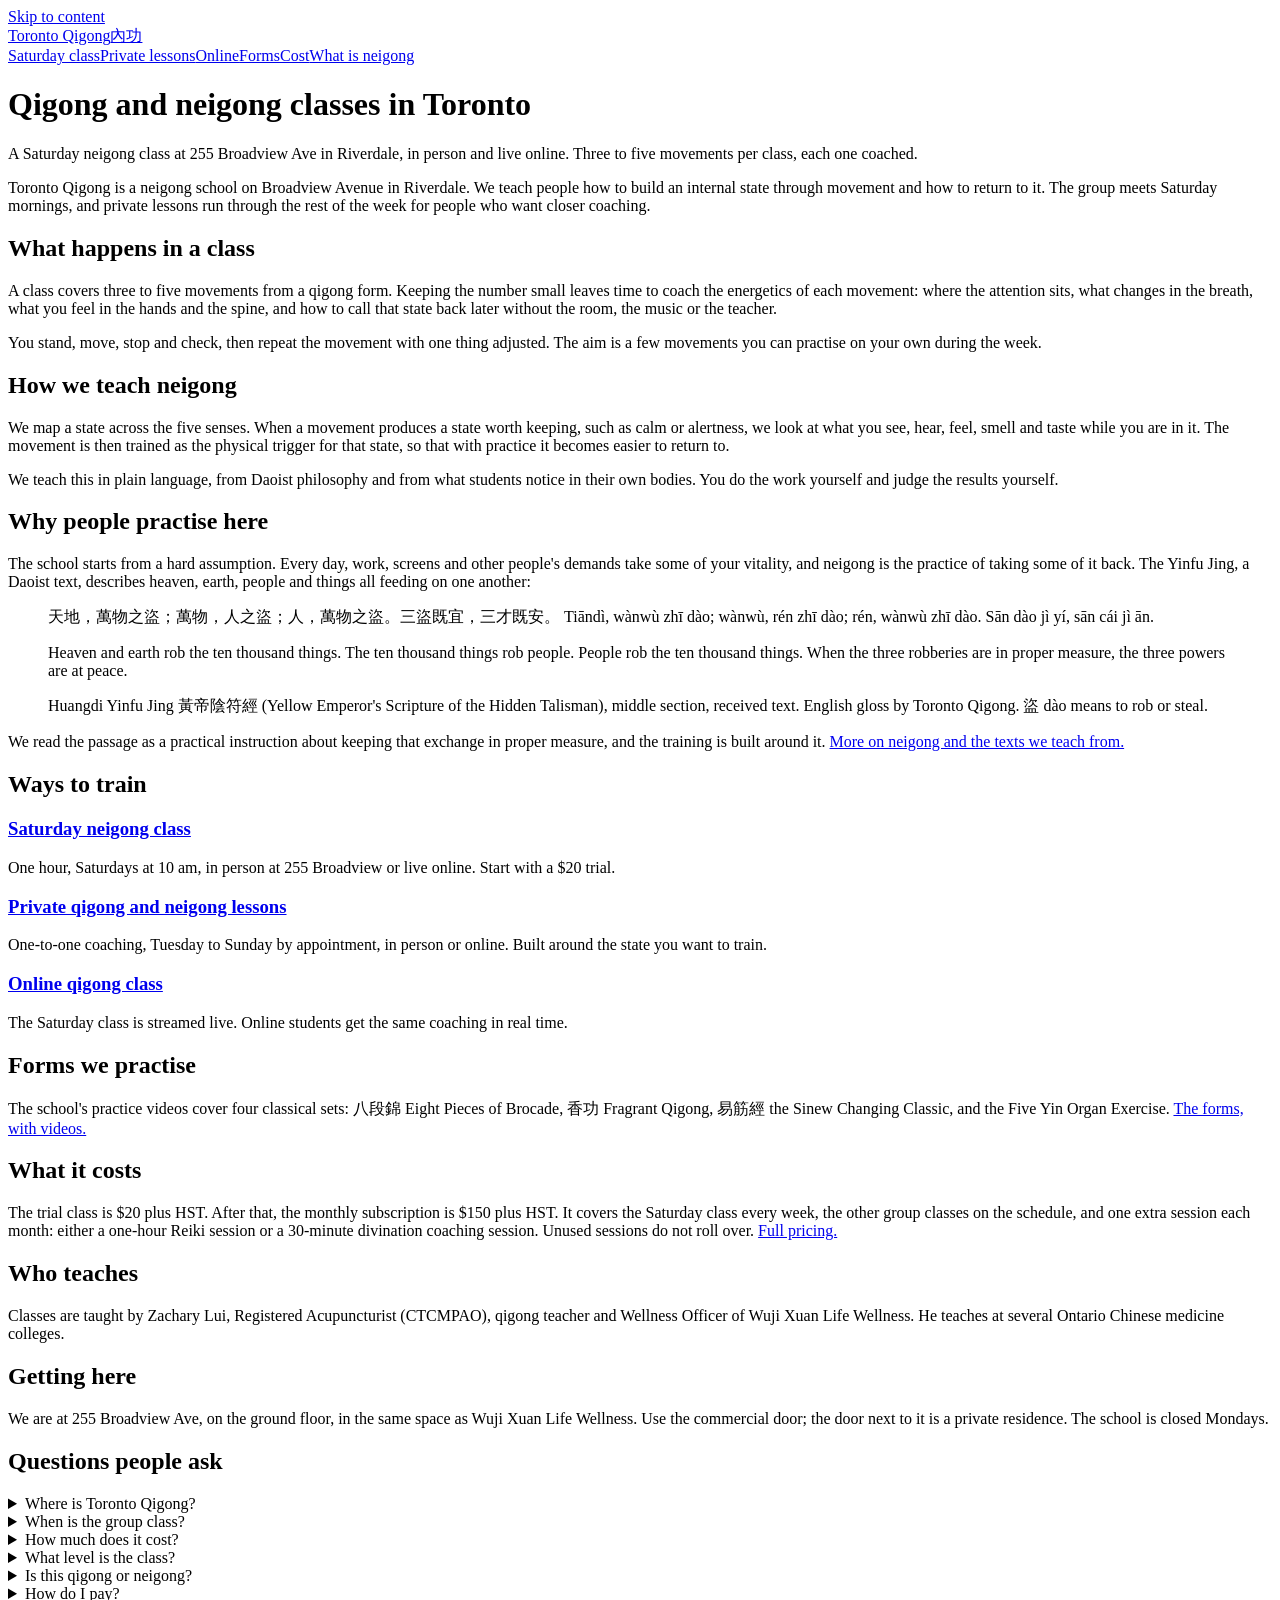
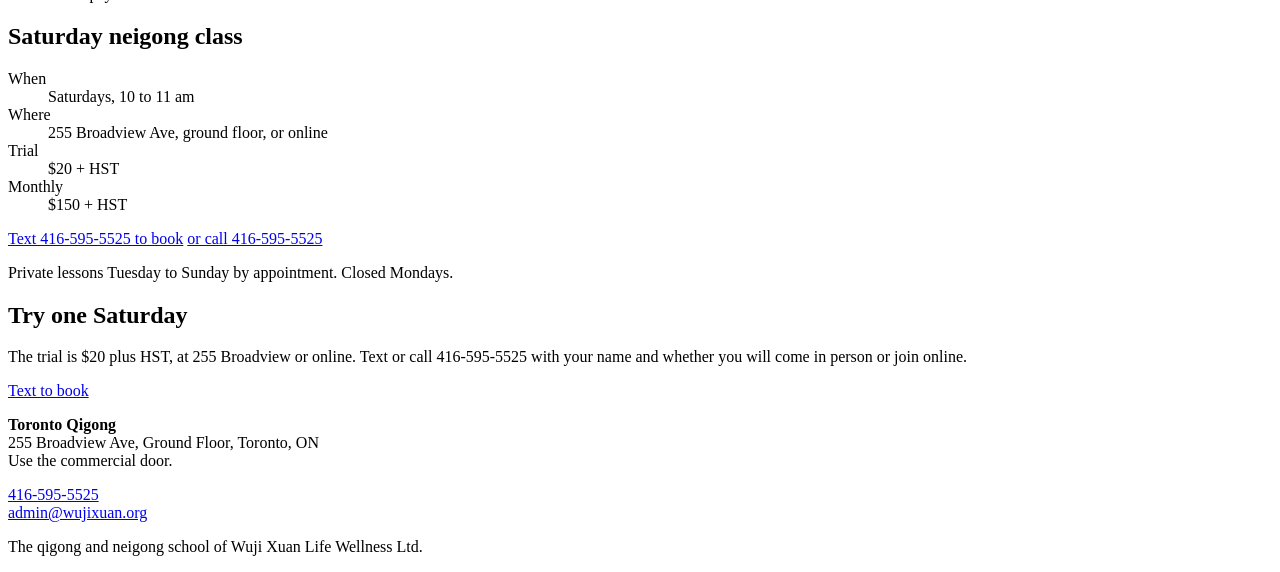
==== docs/index.html @ 2593a346 "Hallmark redesign, forms page, self-hosted fonts, OG image, favicon Co-Authored-By: Claude Opus 5.5 " ====
<!doctype html>
<html lang="en-CA">
<head>
<meta charset="utf-8">
<meta name="viewport" content="width=device-width,initial-scale=1">
<title>Toronto Qigong | Neigong Classes at 255 Broadview, Riverdale</title>
<meta name="description" content="Neigong and qigong classes in Toronto. Saturday 10 to 11 am at 255 Broadview Ave and online. Trial class $20 + HST, monthly $150 + HST.">
<link rel="canonical" href="https://torontoqigong.ca/">

<meta name="theme-color" content="#BD1D21">
<link rel="icon" href="/assets/favicon.svg" type="image/svg+xml">
<link rel="preload" href="/assets/fonts/newsreader-latin-500-normal.woff2" as="font" type="font/woff2" crossorigin>
<link rel="preload" href="/assets/fonts/inter-latin-400-normal.woff2" as="font" type="font/woff2" crossorigin>
<link rel="stylesheet" href="/assets/tokens.css">
<link rel="stylesheet" href="/assets/site.css">
<meta property="og:title" content="Toronto Qigong | Neigong Classes at 255 Broadview, Riverdale">
<meta property="og:description" content="Neigong and qigong classes in Toronto. Saturday 10 to 11 am at 255 Broadview Ave and online. Trial class $20 + HST, monthly $150 + HST.">
<meta property="og:url" content="https://torontoqigong.ca/">
<meta property="og:type" content="website">
<meta property="og:image" content="https://torontoqigong.ca/assets/og.png">
<meta property="og:locale" content="en_CA">
<meta name="twitter:card" content="summary_large_image">
<script type="application/ld+json">{"@context":"https://schema.org","@graph":[{"@type":["LocalBusiness","EducationalOrganization"],"@id":"https://torontoqigong.ca/#school","name":"Toronto Qigong","url":"https://torontoqigong.ca/","telephone":"+14165955525","email":"admin@wujixuan.org","address":{"@type":"PostalAddress","streetAddress":"255 Broadview Ave, Ground Floor","addressLocality":"Toronto","addressRegion":"ON","addressCountry":"CA"},"areaServed":["Toronto","Riverdale","Leslieville","East York","Online"],"parentOrganization":{"@type":"Organization","name":"Wuji Xuan Life Wellness Ltd"},"openingHoursSpecification":[{"@type":"OpeningHoursSpecification","dayOfWeek":"Saturday","opens":"10:00","closes":"11:00"}],"description":"Neigong and qigong classes in Toronto at 255 Broadview Ave. Saturday group class in person and online, private lessons through the week.","makesOffer":[{"@type":"Offer","name":"Trial class","price":"20.00","priceCurrency":"CAD","description":"One Saturday neigong class. Plus HST."},{"@type":"Offer","name":"Monthly neigong subscription","price":"150.00","priceCurrency":"CAD","priceSpecification":{"@type":"UnitPriceSpecification","price":"150.00","priceCurrency":"CAD","unitText":"MONTH"},"description":"Saturday class every week, the other group classes on the schedule, plus one 1-hour Reiki session or one 30-minute divination coaching session each month. Plus HST."}]},{"@type":"FAQPage","mainEntity":[{"@type":"Question","name":"Where is Toronto Qigong?","acceptedAnswer":{"@type":"Answer","text":"255 Broadview Ave, ground floor, Toronto. Use the commercial door. The door beside it is residential."}},{"@type":"Question","name":"When is the group class?","acceptedAnswer":{"@type":"Answer","text":"Saturdays from 10 to 11 am. It runs in person at 255 Broadview and live online at the same time."}},{"@type":"Question","name":"How much does it cost?","acceptedAnswer":{"@type":"Answer","text":"A trial class is $20 plus HST. Ongoing students pay $150 plus HST per month."}},{"@type":"Question","name":"What level is the class?","acceptedAnswer":{"@type":"Answer","text":"Each class covers three to five movements, and the coaching is given to each person at their own level."}},{"@type":"Question","name":"Is this qigong or neigong?","acceptedAnswer":{"@type":"Answer","text":"Both words apply. We teach neigong, the internal side of practice, and we teach it through qigong forms."}},{"@type":"Question","name":"How do I pay?","acceptedAnswer":{"@type":"Answer","text":"E-transfer or in person at the school."}}]}]}</script>
</head>
<body>
<a class="skip" href="#main">Skip to content</a>
<header class="masthead"><div class="in">
<a class="wordmark" href="/">Toronto Qigong<span class="zh" lang="zh-Hant">內功</span></a>
<nav aria-label="Main"><a href="/neigong-class.html">Saturday class</a><a href="/private-qigong-lessons.html">Private lessons</a><a href="/online-qigong-class.html">Online</a><a href="/qigong-forms.html">Forms</a><a href="/qigong-class-cost.html">Cost</a><a href="/what-is-neigong.html">What is neigong</a></nav>
</div></header>
<main id="main" class="page">
<div class="lead">

<h1>Qigong and neigong classes in Toronto</h1>
<p class="lede">A Saturday neigong class at 255 Broadview Ave in Riverdale, in person and live online. Three to five movements per class, each one coached.</p>
</div>
<article>


<p>Toronto Qigong is a neigong school on Broadview Avenue in Riverdale. We teach people how to build an internal state through movement and how to return to it. The group meets Saturday mornings, and private lessons run through the rest of the week for people who want closer coaching.</p>

<h2>What happens in a class</h2>
<p>A class covers three to five movements from a qigong form. Keeping the number small leaves time to coach the energetics of each movement: where the attention sits, what changes in the breath, what you feel in the hands and the spine, and how to call that state back later without the room, the music or the teacher.</p>
<p>You stand, move, stop and check, then repeat the movement with one thing adjusted. The aim is a few movements you can practise on your own during the week.</p>

<h2>How we teach neigong</h2>
<p>We map a state across the five senses. When a movement produces a state worth keeping, such as calm or alertness, we look at what you see, hear, feel, smell and taste while you are in it. The movement is then trained as the physical trigger for that state, so that with practice it becomes easier to return to.</p>
<p>We teach this in plain language, from Daoist philosophy and from what students notice in their own bodies. You do the work yourself and judge the results yourself.</p>

<h2>Why people practise here</h2>
<p>The school starts from a hard assumption. Every day, work, screens and other people's demands take some of your vitality, and neigong is the practice of taking some of it back. The Yinfu Jing, a Daoist text, describes heaven, earth, people and things all feeding on one another:</p>
<figure class="source">
<span class="zh" lang="zh-Hant">天地，萬物之盜；萬物，人之盜；人，萬物之盜。三盜既宜，三才既安。</span>
<span class="py">Tiāndì, wànwù zhī dào; wànwù, rén zhī dào; rén, wànwù zhī dào. Sān dào jì yí, sān cái jì ān.</span>
<p>Heaven and earth rob the ten thousand things. The ten thousand things rob people. People rob the ten thousand things. When the three robberies are in proper measure, the three powers are at peace.</p>
<figcaption class="cite">Huangdi Yinfu Jing 黃帝陰符經 (Yellow Emperor's Scripture of the Hidden Talisman), middle section, received text. English gloss by Toronto Qigong. 盜 dào means to rob or steal.</figcaption>
</figure>
<p>We read the passage as a practical instruction about keeping that exchange in proper measure, and the training is built around it. <a href="/what-is-neigong.html">More on neigong and the texts we teach from.</a></p>

<h2>Ways to train</h2>
<h3><a href="/neigong-class.html">Saturday neigong class</a></h3>
<p>One hour, Saturdays at 10 am, in person at 255 Broadview or live online. Start with a $20 trial.</p>
<h3><a href="/private-qigong-lessons.html">Private qigong and neigong lessons</a></h3>
<p>One-to-one coaching, Tuesday to Sunday by appointment, in person or online. Built around the state you want to train.</p>
<h3><a href="/online-qigong-class.html">Online qigong class</a></h3>
<p>The Saturday class is streamed live. Online students get the same coaching in real time.</p>

<h2>Forms we practise</h2>
<p>The school's practice videos cover four classical sets: 八段錦 Eight Pieces of Brocade, 香功 Fragrant Qigong, 易筋經 the Sinew Changing Classic, and the Five Yin Organ Exercise. <a href="/qigong-forms.html">The forms, with videos.</a></p>

<h2>What it costs</h2>
<p>The trial class is $20 plus HST. After that, the monthly subscription is $150 plus HST. It covers the Saturday class every week, the other group classes on the schedule, and one extra session each month: either a one-hour Reiki session or a 30-minute divination coaching session. Unused sessions do not roll over. <a href="/qigong-class-cost.html">Full pricing.</a></p>

<h2>Who teaches</h2>
<p>Classes are taught by Zachary Lui, Registered Acupuncturist (CTCMPAO), qigong teacher and Wellness Officer of Wuji Xuan Life Wellness. He teaches at several Ontario Chinese medicine colleges.</p>

<h2>Getting here</h2>
<p>We are at 255 Broadview Ave, on the ground floor, in the same space as Wuji Xuan Life Wellness. Use the commercial door; the door next to it is a private residence. The school is closed Mondays.</p>

<h2>Questions people ask</h2>
<details><summary>Where is Toronto Qigong?</summary><p>255 Broadview Ave, ground floor, Toronto. Use the commercial door. The door beside it is residential.</p></details>
<details><summary>When is the group class?</summary><p>Saturdays from 10 to 11 am. It runs in person at 255 Broadview and live online at the same time.</p></details>
<details><summary>How much does it cost?</summary><p>A trial class is $20 plus HST. Ongoing students pay $150 plus HST per month.</p></details>
<details><summary>What level is the class?</summary><p>Each class covers three to five movements, and the coaching is given to each person at their own level.</p></details>
<details><summary>Is this qigong or neigong?</summary><p>Both words apply. We teach neigong, the internal side of practice, and we teach it through qigong forms.</p></details>
<details><summary>How do I pay?</summary><p>E-transfer or in person at the school.</p></details>
</article>
<aside class="card" aria-label="Class details">
<h2>Saturday neigong class</h2>
<dl>
<dt>When</dt><dd>Saturdays, 10 to 11 am</dd>
<dt>Where</dt><dd>255 Broadview Ave, ground floor, or online</dd>
<dt>Trial</dt><dd>$20 + HST</dd>
<dt>Monthly</dt><dd>$150 + HST</dd>
</dl>
<a class="btn" href="sms:+14165955525">Text 416-595-5525 to book</a>
<a class="alt" href="tel:+14165955525">or call 416-595-5525</a>
<p class="note">Private lessons Tuesday to Sunday by appointment. Closed Mondays.</p>
</aside>
</main>
<section class="close" aria-label="Book"><div class="in">
<div><h2>Try one Saturday</h2><p>The trial is $20 plus HST, at 255 Broadview or online. Text or call 416-595-5525 with your name and whether you will come in person or join online.</p></div>
<a class="btn" href="sms:+14165955525">Text to book</a>
</div></section>
<footer>
<p><b>Toronto Qigong</b><br>255 Broadview Ave, Ground Floor, Toronto, ON<br>Use the commercial door.</p>
<p><a href="tel:+14165955525">416-595-5525</a><br><a href="mailto:admin@wujixuan.org">admin@wujixuan.org</a></p>
<p>The qigong and neigong school of Wuji Xuan Life Wellness Ltd.</p>
</footer>
</body>
</html>
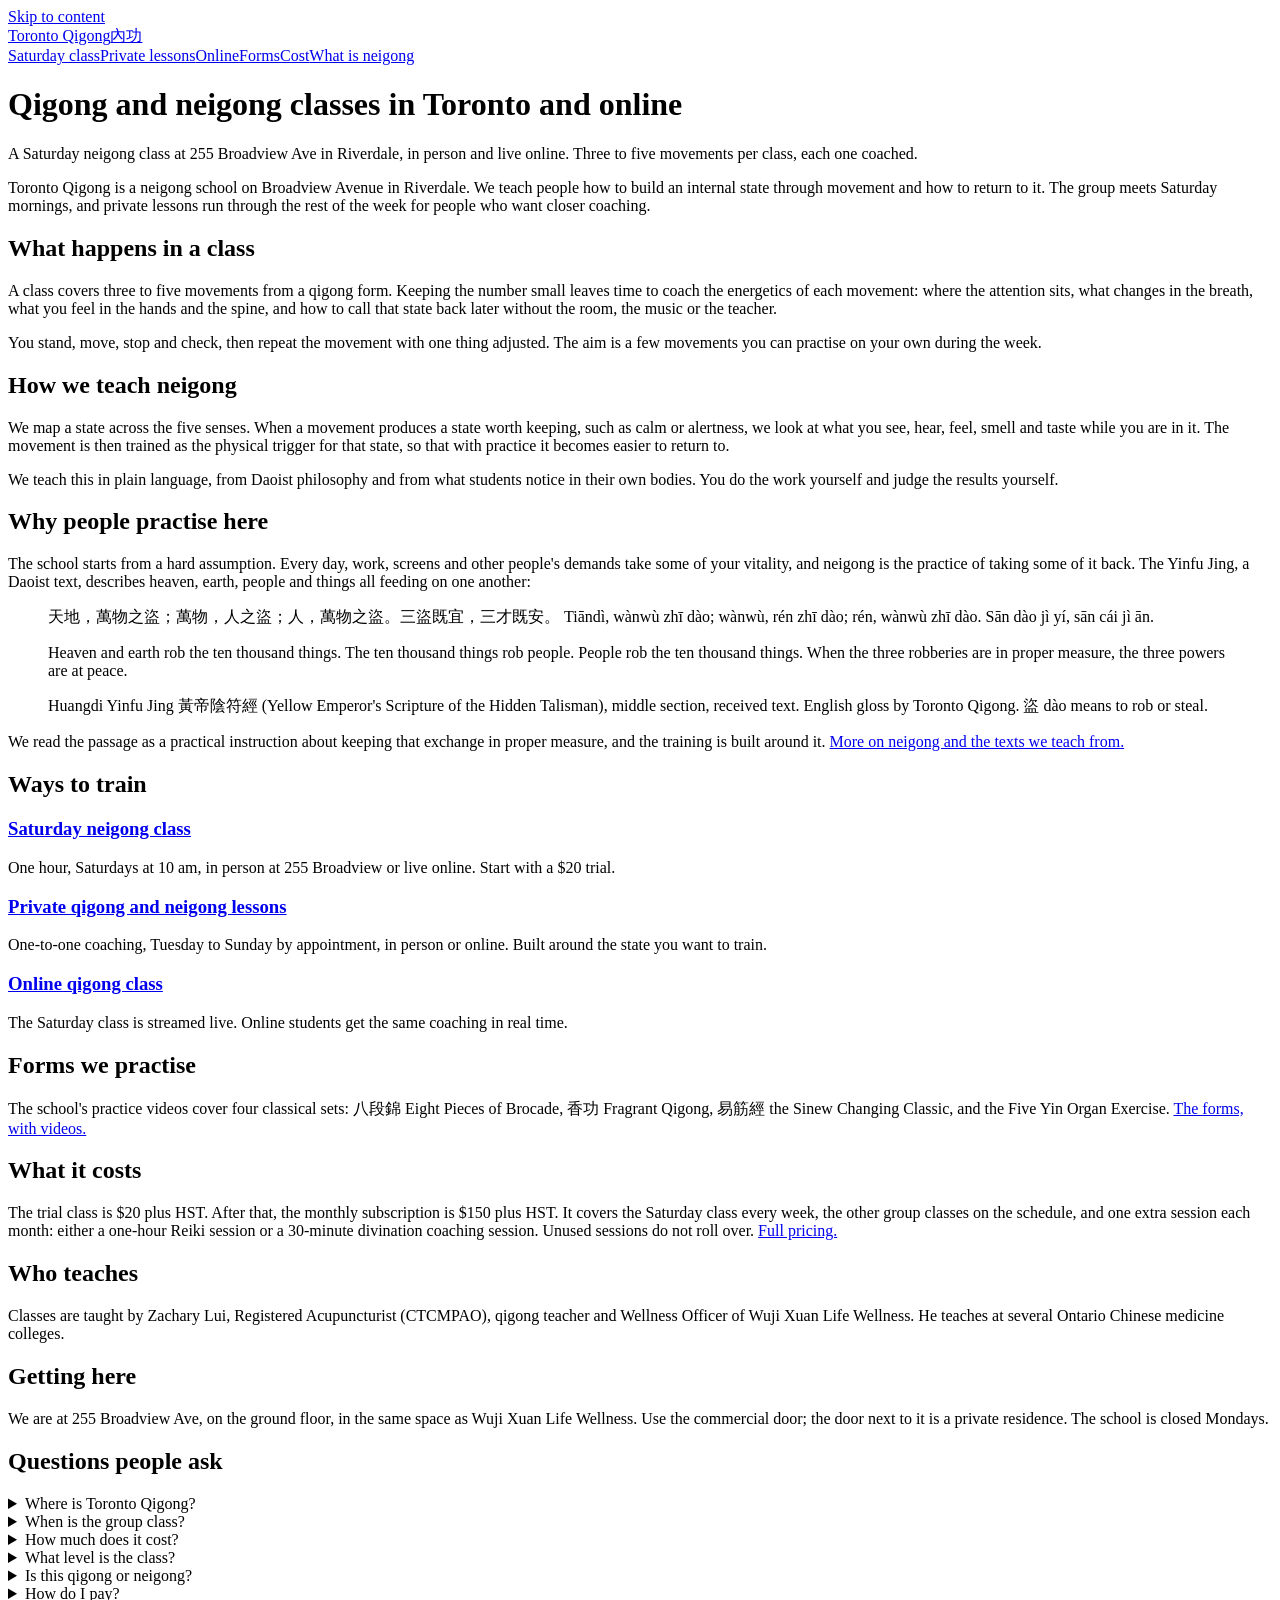
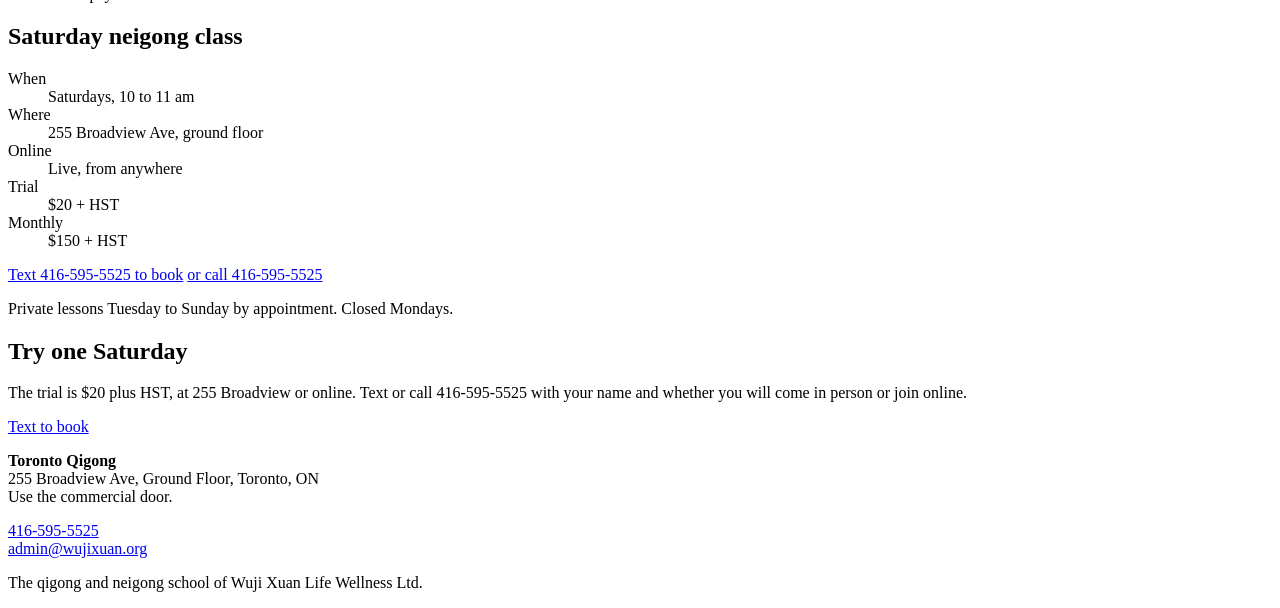
==== commit f00f73f6: "Lead with online classes in titles, H1s, card and schema Co-Authored-By: Claude Opus 5.5 <noreply@an" ====
--- a/docs/index.html
+++ b/docs/index.html
@@ -3,8 +3,8 @@
 <head>
 <meta charset="utf-8">
 <meta name="viewport" content="width=device-width,initial-scale=1">
-<title>Toronto Qigong | Neigong Classes at 255 Broadview, Riverdale</title>
-<meta name="description" content="Neigong and qigong classes in Toronto. Saturday 10 to 11 am at 255 Broadview Ave and online. Trial class $20 + HST, monthly $150 + HST.">
+<title>Toronto Qigong | Neigong Classes in Riverdale and Online</title>
+<meta name="description" content="Neigong and qigong classes in Toronto and live online. Saturday 10 to 11 am at 255 Broadview Ave or from anywhere. Private lessons in person or online.">
 <link rel="canonical" href="https://torontoqigong.ca/">
 
 <meta name="theme-color" content="#BD1D21">
@@ -13,14 +13,14 @@
 <link rel="preload" href="/assets/fonts/inter-latin-400-normal.woff2" as="font" type="font/woff2" crossorigin>
 <link rel="stylesheet" href="/assets/tokens.css">
 <link rel="stylesheet" href="/assets/site.css">
-<meta property="og:title" content="Toronto Qigong | Neigong Classes at 255 Broadview, Riverdale">
-<meta property="og:description" content="Neigong and qigong classes in Toronto. Saturday 10 to 11 am at 255 Broadview Ave and online. Trial class $20 + HST, monthly $150 + HST.">
+<meta property="og:title" content="Toronto Qigong | Neigong Classes in Riverdale and Online">
+<meta property="og:description" content="Neigong and qigong classes in Toronto and live online. Saturday 10 to 11 am at 255 Broadview Ave or from anywhere. Private lessons in person or online.">
 <meta property="og:url" content="https://torontoqigong.ca/">
 <meta property="og:type" content="website">
 <meta property="og:image" content="https://torontoqigong.ca/assets/og.png">
 <meta property="og:locale" content="en_CA">
 <meta name="twitter:card" content="summary_large_image">
-<script type="application/ld+json">{"@context":"https://schema.org","@graph":[{"@type":["LocalBusiness","EducationalOrganization"],"@id":"https://torontoqigong.ca/#school","name":"Toronto Qigong","url":"https://torontoqigong.ca/","telephone":"+14165955525","email":"admin@wujixuan.org","address":{"@type":"PostalAddress","streetAddress":"255 Broadview Ave, Ground Floor","addressLocality":"Toronto","addressRegion":"ON","addressCountry":"CA"},"areaServed":["Toronto","Riverdale","Leslieville","East York","Online"],"parentOrganization":{"@type":"Organization","name":"Wuji Xuan Life Wellness Ltd"},"openingHoursSpecification":[{"@type":"OpeningHoursSpecification","dayOfWeek":"Saturday","opens":"10:00","closes":"11:00"}],"description":"Neigong and qigong classes in Toronto at 255 Broadview Ave. Saturday group class in person and online, private lessons through the week.","makesOffer":[{"@type":"Offer","name":"Trial class","price":"20.00","priceCurrency":"CAD","description":"One Saturday neigong class. Plus HST."},{"@type":"Offer","name":"Monthly neigong subscription","price":"150.00","priceCurrency":"CAD","priceSpecification":{"@type":"UnitPriceSpecification","price":"150.00","priceCurrency":"CAD","unitText":"MONTH"},"description":"Saturday class every week, the other group classes on the schedule, plus one 1-hour Reiki session or one 30-minute divination coaching session each month. Plus HST."}]},{"@type":"FAQPage","mainEntity":[{"@type":"Question","name":"Where is Toronto Qigong?","acceptedAnswer":{"@type":"Answer","text":"255 Broadview Ave, ground floor, Toronto. Use the commercial door. The door beside it is residential."}},{"@type":"Question","name":"When is the group class?","acceptedAnswer":{"@type":"Answer","text":"Saturdays from 10 to 11 am. It runs in person at 255 Broadview and live online at the same time."}},{"@type":"Question","name":"How much does it cost?","acceptedAnswer":{"@type":"Answer","text":"A trial class is $20 plus HST. Ongoing students pay $150 plus HST per month."}},{"@type":"Question","name":"What level is the class?","acceptedAnswer":{"@type":"Answer","text":"Each class covers three to five movements, and the coaching is given to each person at their own level."}},{"@type":"Question","name":"Is this qigong or neigong?","acceptedAnswer":{"@type":"Answer","text":"Both words apply. We teach neigong, the internal side of practice, and we teach it through qigong forms."}},{"@type":"Question","name":"How do I pay?","acceptedAnswer":{"@type":"Answer","text":"E-transfer or in person at the school."}}]}]}</script>
+<script type="application/ld+json">{"@context":"https://schema.org","@graph":[{"@type":["LocalBusiness","EducationalOrganization"],"@id":"https://torontoqigong.ca/#school","name":"Toronto Qigong","url":"https://torontoqigong.ca/","telephone":"+14165955525","email":"admin@wujixuan.org","address":{"@type":"PostalAddress","streetAddress":"255 Broadview Ave, Ground Floor","addressLocality":"Toronto","addressRegion":"ON","addressCountry":"CA"},"areaServed":["Toronto","Riverdale","Leslieville","East York","Canada"],"availableChannel":{"@type":"ServiceChannel","name":"Live online classes","serviceUrl":"https://torontoqigong.ca/online-qigong-class.html"},"parentOrganization":{"@type":"Organization","name":"Wuji Xuan Life Wellness Ltd"},"openingHoursSpecification":[{"@type":"OpeningHoursSpecification","dayOfWeek":"Saturday","opens":"10:00","closes":"11:00"}],"description":"Neigong and qigong classes in Toronto at 255 Broadview Ave and live online. Saturday group class in person and online, private lessons in person or online through the week.","makesOffer":[{"@type":"Offer","name":"Trial class","price":"20.00","priceCurrency":"CAD","description":"One Saturday neigong class. Plus HST."},{"@type":"Offer","name":"Monthly neigong subscription","price":"150.00","priceCurrency":"CAD","priceSpecification":{"@type":"UnitPriceSpecification","price":"150.00","priceCurrency":"CAD","unitText":"MONTH"},"description":"Saturday class every week, the other group classes on the schedule, plus one 1-hour Reiki session or one 30-minute divination coaching session each month. Plus HST."}]},{"@type":"FAQPage","mainEntity":[{"@type":"Question","name":"Where is Toronto Qigong?","acceptedAnswer":{"@type":"Answer","text":"255 Broadview Ave, ground floor, Toronto. Use the commercial door. The door beside it is residential."}},{"@type":"Question","name":"When is the group class?","acceptedAnswer":{"@type":"Answer","text":"Saturdays from 10 to 11 am. It runs in person at 255 Broadview and live online at the same time."}},{"@type":"Question","name":"How much does it cost?","acceptedAnswer":{"@type":"Answer","text":"A trial class is $20 plus HST. Ongoing students pay $150 plus HST per month."}},{"@type":"Question","name":"What level is the class?","acceptedAnswer":{"@type":"Answer","text":"Each class covers three to five movements, and the coaching is given to each person at their own level."}},{"@type":"Question","name":"Is this qigong or neigong?","acceptedAnswer":{"@type":"Answer","text":"Both words apply. We teach neigong, the internal side of practice, and we teach it through qigong forms."}},{"@type":"Question","name":"How do I pay?","acceptedAnswer":{"@type":"Answer","text":"E-transfer or in person at the school."}}]}]}</script>
 </head>
 <body>
 <a class="skip" href="#main">Skip to content</a>
@@ -31,7 +31,7 @@
 <main id="main" class="page">
 <div class="lead">
 
-<h1>Qigong and neigong classes in Toronto</h1>
+<h1>Qigong and neigong classes in Toronto and online</h1>
 <p class="lede">A Saturday neigong class at 255 Broadview Ave in Riverdale, in person and live online. Three to five movements per class, each one coached.</p>
 </div>
 <article>
@@ -89,7 +89,8 @@
 <h2>Saturday neigong class</h2>
 <dl>
 <dt>When</dt><dd>Saturdays, 10 to 11 am</dd>
-<dt>Where</dt><dd>255 Broadview Ave, ground floor, or online</dd>
+<dt>Where</dt><dd>255 Broadview Ave, ground floor</dd>
+<dt>Online</dt><dd>Live, from anywhere</dd>
 <dt>Trial</dt><dd>$20 + HST</dd>
 <dt>Monthly</dt><dd>$150 + HST</dd>
 </dl>
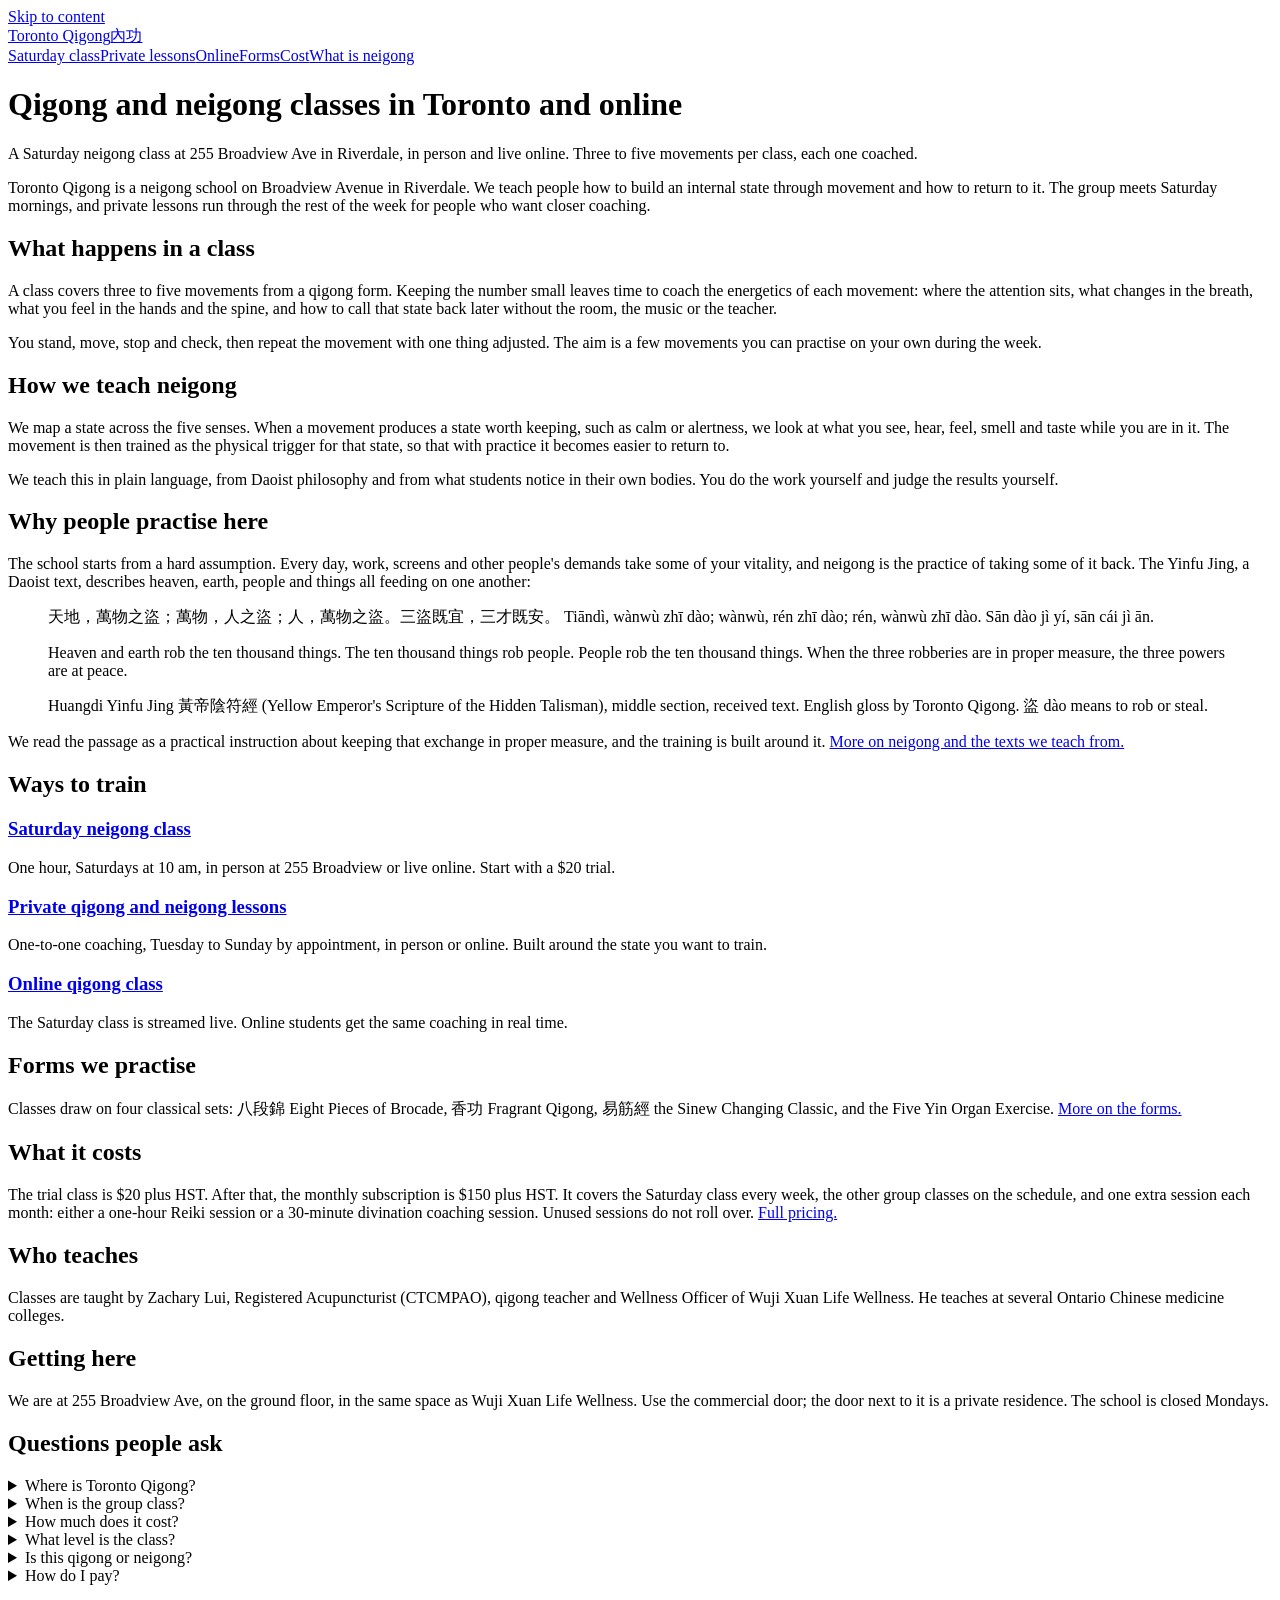
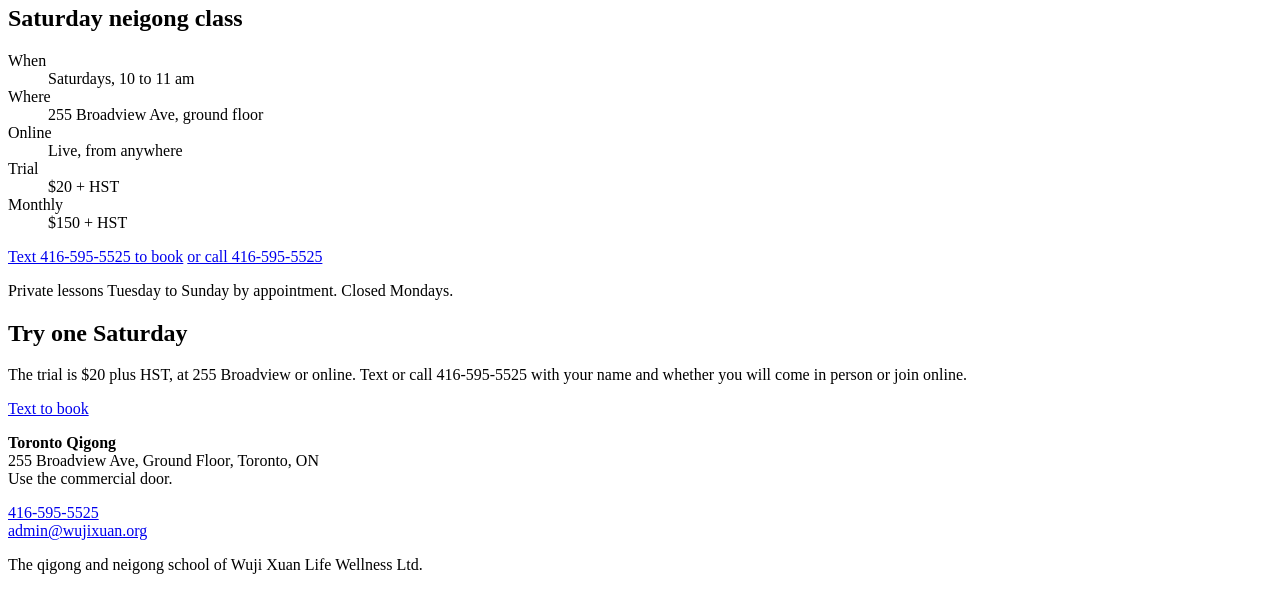
==== commit 236d4f98: "Forms taught live (no free-video links); Course schema; class time in visitor's time zone Co-Authore" ====
--- a/docs/index.html
+++ b/docs/index.html
@@ -20,7 +20,7 @@
 <meta property="og:image" content="https://torontoqigong.ca/assets/og.png">
 <meta property="og:locale" content="en_CA">
 <meta name="twitter:card" content="summary_large_image">
-<script type="application/ld+json">{"@context":"https://schema.org","@graph":[{"@type":["LocalBusiness","EducationalOrganization"],"@id":"https://torontoqigong.ca/#school","name":"Toronto Qigong","url":"https://torontoqigong.ca/","telephone":"+14165955525","email":"admin@wujixuan.org","address":{"@type":"PostalAddress","streetAddress":"255 Broadview Ave, Ground Floor","addressLocality":"Toronto","addressRegion":"ON","addressCountry":"CA"},"areaServed":["Toronto","Riverdale","Leslieville","East York","Canada"],"availableChannel":{"@type":"ServiceChannel","name":"Live online classes","serviceUrl":"https://torontoqigong.ca/online-qigong-class.html"},"parentOrganization":{"@type":"Organization","name":"Wuji Xuan Life Wellness Ltd"},"openingHoursSpecification":[{"@type":"OpeningHoursSpecification","dayOfWeek":"Saturday","opens":"10:00","closes":"11:00"}],"description":"Neigong and qigong classes in Toronto at 255 Broadview Ave and live online. Saturday group class in person and online, private lessons in person or online through the week.","makesOffer":[{"@type":"Offer","name":"Trial class","price":"20.00","priceCurrency":"CAD","description":"One Saturday neigong class. Plus HST."},{"@type":"Offer","name":"Monthly neigong subscription","price":"150.00","priceCurrency":"CAD","priceSpecification":{"@type":"UnitPriceSpecification","price":"150.00","priceCurrency":"CAD","unitText":"MONTH"},"description":"Saturday class every week, the other group classes on the schedule, plus one 1-hour Reiki session or one 30-minute divination coaching session each month. Plus HST."}]},{"@type":"FAQPage","mainEntity":[{"@type":"Question","name":"Where is Toronto Qigong?","acceptedAnswer":{"@type":"Answer","text":"255 Broadview Ave, ground floor, Toronto. Use the commercial door. The door beside it is residential."}},{"@type":"Question","name":"When is the group class?","acceptedAnswer":{"@type":"Answer","text":"Saturdays from 10 to 11 am. It runs in person at 255 Broadview and live online at the same time."}},{"@type":"Question","name":"How much does it cost?","acceptedAnswer":{"@type":"Answer","text":"A trial class is $20 plus HST. Ongoing students pay $150 plus HST per month."}},{"@type":"Question","name":"What level is the class?","acceptedAnswer":{"@type":"Answer","text":"Each class covers three to five movements, and the coaching is given to each person at their own level."}},{"@type":"Question","name":"Is this qigong or neigong?","acceptedAnswer":{"@type":"Answer","text":"Both words apply. We teach neigong, the internal side of practice, and we teach it through qigong forms."}},{"@type":"Question","name":"How do I pay?","acceptedAnswer":{"@type":"Answer","text":"E-transfer or in person at the school."}}]}]}</script>
+<script type="application/ld+json">{"@context":"https://schema.org","@graph":[{"@type":["LocalBusiness","EducationalOrganization"],"@id":"https://torontoqigong.ca/#school","name":"Toronto Qigong","url":"https://torontoqigong.ca/","telephone":"+14165955525","email":"admin@wujixuan.org","address":{"@type":"PostalAddress","streetAddress":"255 Broadview Ave, Ground Floor","addressLocality":"Toronto","addressRegion":"ON","addressCountry":"CA"},"areaServed":["Toronto","Riverdale","Leslieville","East York","Canada"],"availableChannel":{"@type":"ServiceChannel","name":"Live online classes","serviceUrl":"https://torontoqigong.ca/online-qigong-class.html"},"parentOrganization":{"@type":"Organization","name":"Wuji Xuan Life Wellness Ltd"},"openingHoursSpecification":[{"@type":"OpeningHoursSpecification","dayOfWeek":"Saturday","opens":"10:00","closes":"11:00"}],"description":"Neigong and qigong classes in Toronto at 255 Broadview Ave and live online. Saturday group class in person and online, private lessons in person or online through the week.","makesOffer":[{"@type":"Offer","name":"Trial class","price":"20.00","priceCurrency":"CAD","description":"One Saturday neigong class. Plus HST."},{"@type":"Offer","name":"Monthly neigong subscription","price":"150.00","priceCurrency":"CAD","priceSpecification":{"@type":"UnitPriceSpecification","price":"150.00","priceCurrency":"CAD","unitText":"MONTH"},"description":"Saturday class every week, the other group classes on the schedule, plus one 1-hour Reiki session or one 30-minute divination coaching session each month. Plus HST."}]},{"@type":"Course","@id":"https://torontoqigong.ca/#saturday-class","name":"Saturday Neigong Class","description":"A one-hour neigong class taught through qigong forms. Three to five movements per class, with coaching on the energetics of each.","provider":{"@id":"https://torontoqigong.ca/#school"},"offers":[{"@type":"Offer","category":"Trial","price":"20.00","priceCurrency":"CAD"},{"@type":"Offer","category":"Subscription","price":"150.00","priceCurrency":"CAD"}],"hasCourseInstance":[{"@type":"CourseInstance","courseMode":"onsite","courseSchedule":{"@type":"Schedule","repeatFrequency":"P1W","byDay":"https://schema.org/Saturday","startTime":"10:00","endTime":"11:00","duration":"PT1H","scheduleTimezone":"America/Toronto"},"location":{"@type":"Place","name":"Toronto Qigong","address":{"@type":"PostalAddress","streetAddress":"255 Broadview Ave, Ground Floor","addressLocality":"Toronto","addressRegion":"ON","addressCountry":"CA"}}},{"@type":"CourseInstance","courseMode":"online","courseSchedule":{"@type":"Schedule","repeatFrequency":"P1W","byDay":"https://schema.org/Saturday","startTime":"10:00","endTime":"11:00","duration":"PT1H","scheduleTimezone":"America/Toronto"},"location":{"@type":"VirtualLocation","url":"https://torontoqigong.ca/online-qigong-class.html"}}]},{"@type":"FAQPage","mainEntity":[{"@type":"Question","name":"Where is Toronto Qigong?","acceptedAnswer":{"@type":"Answer","text":"255 Broadview Ave, ground floor, Toronto. Use the commercial door. The door beside it is residential."}},{"@type":"Question","name":"When is the group class?","acceptedAnswer":{"@type":"Answer","text":"Saturdays from 10 to 11 am. It runs in person at 255 Broadview and live online at the same time."}},{"@type":"Question","name":"How much does it cost?","acceptedAnswer":{"@type":"Answer","text":"A trial class is $20 plus HST. Ongoing students pay $150 plus HST per month."}},{"@type":"Question","name":"What level is the class?","acceptedAnswer":{"@type":"Answer","text":"Each class covers three to five movements, and the coaching is given to each person at their own level."}},{"@type":"Question","name":"Is this qigong or neigong?","acceptedAnswer":{"@type":"Answer","text":"Both words apply. We teach neigong, the internal side of practice, and we teach it through qigong forms."}},{"@type":"Question","name":"How do I pay?","acceptedAnswer":{"@type":"Answer","text":"E-transfer or in person at the school."}}]}]}</script>
 </head>
 <body>
 <a class="skip" href="#main">Skip to content</a>
@@ -66,7 +66,7 @@
 <p>The Saturday class is streamed live. Online students get the same coaching in real time.</p>
 
 <h2>Forms we practise</h2>
-<p>The school's practice videos cover four classical sets: 八段錦 Eight Pieces of Brocade, 香功 Fragrant Qigong, 易筋經 the Sinew Changing Classic, and the Five Yin Organ Exercise. <a href="/qigong-forms.html">The forms, with videos.</a></p>
+<p>Classes draw on four classical sets: 八段錦 Eight Pieces of Brocade, 香功 Fragrant Qigong, 易筋經 the Sinew Changing Classic, and the Five Yin Organ Exercise. <a href="/qigong-forms.html">More on the forms.</a></p>
 
 <h2>What it costs</h2>
 <p>The trial class is $20 plus HST. After that, the monthly subscription is $150 plus HST. It covers the Saturday class every week, the other group classes on the schedule, and one extra session each month: either a one-hour Reiki session or a 30-minute divination coaching session. Unused sessions do not roll over. <a href="/qigong-class-cost.html">Full pricing.</a></p>
@@ -97,6 +97,8 @@
 <a class="btn" href="sms:+14165955525">Text 416-595-5525 to book</a>
 <a class="alt" href="tel:+14165955525">or call 416-595-5525</a>
 <p class="note">Private lessons Tuesday to Sunday by appointment. Closed Mondays.</p>
+<p class="note" id="localtime" hidden></p>
+<script src="/assets/localtime.js" defer></script>
 </aside>
 </main>
 <section class="close" aria-label="Book"><div class="in">
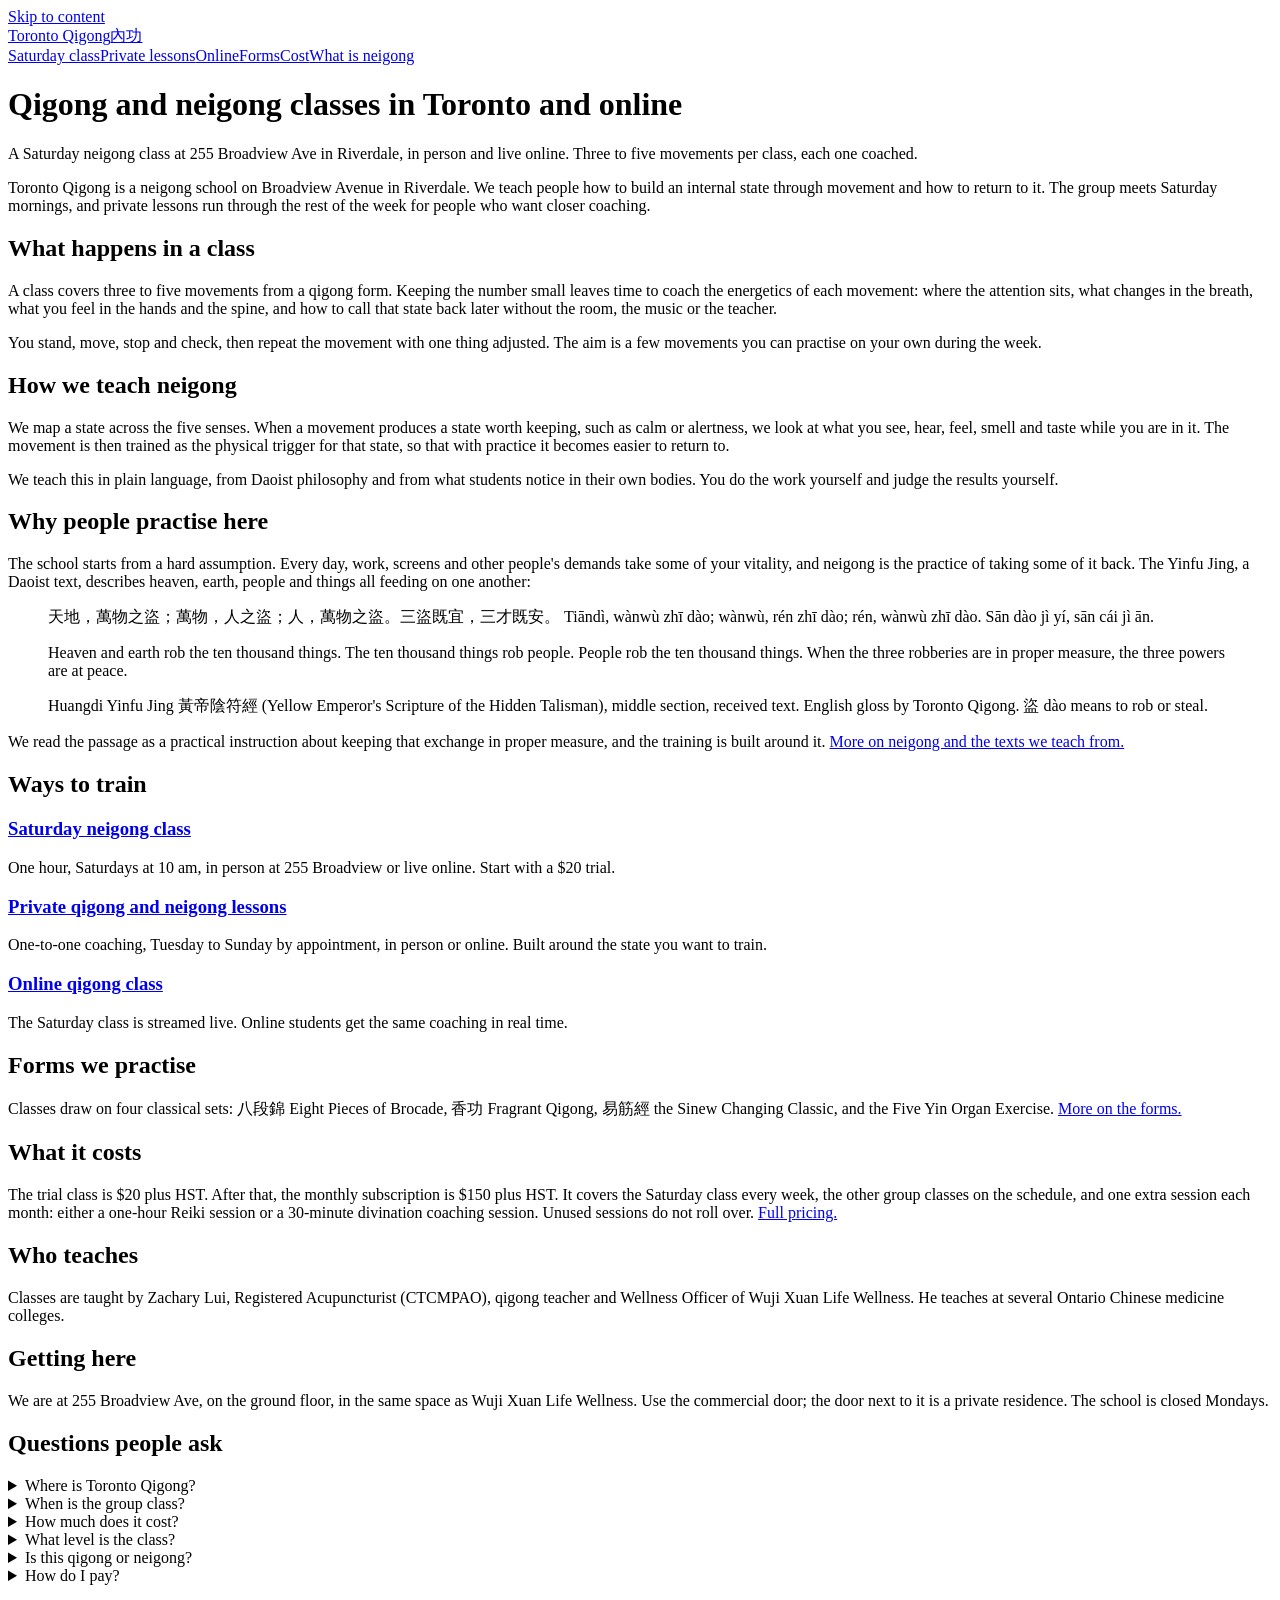
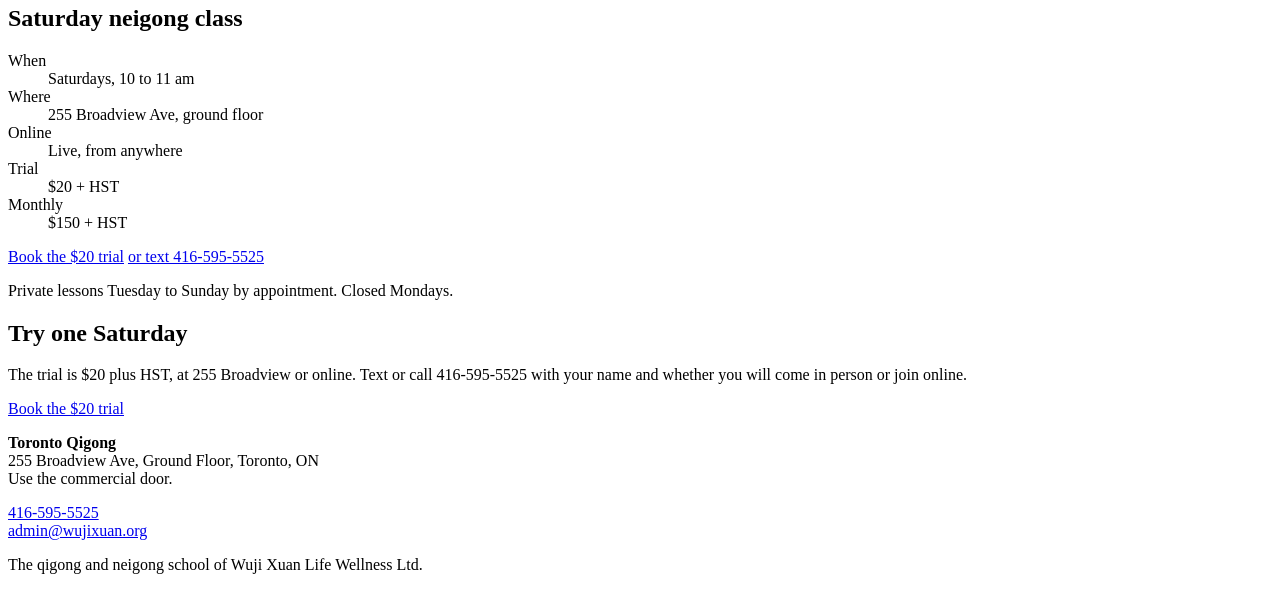
==== commit f7afe734: "Card booking: Stripe trial and monthly links on every page Co-Authored-By: Claude Opus 5.5 <noreply@" ====
--- a/docs/index.html
+++ b/docs/index.html
@@ -20,7 +20,7 @@
 <meta property="og:image" content="https://torontoqigong.ca/assets/og.png">
 <meta property="og:locale" content="en_CA">
 <meta name="twitter:card" content="summary_large_image">
-<script type="application/ld+json">{"@context":"https://schema.org","@graph":[{"@type":["LocalBusiness","EducationalOrganization"],"@id":"https://torontoqigong.ca/#school","name":"Toronto Qigong","url":"https://torontoqigong.ca/","telephone":"+14165955525","email":"admin@wujixuan.org","address":{"@type":"PostalAddress","streetAddress":"255 Broadview Ave, Ground Floor","addressLocality":"Toronto","addressRegion":"ON","addressCountry":"CA"},"areaServed":["Toronto","Riverdale","Leslieville","East York","Canada"],"availableChannel":{"@type":"ServiceChannel","name":"Live online classes","serviceUrl":"https://torontoqigong.ca/online-qigong-class.html"},"parentOrganization":{"@type":"Organization","name":"Wuji Xuan Life Wellness Ltd"},"openingHoursSpecification":[{"@type":"OpeningHoursSpecification","dayOfWeek":"Saturday","opens":"10:00","closes":"11:00"}],"description":"Neigong and qigong classes in Toronto at 255 Broadview Ave and live online. Saturday group class in person and online, private lessons in person or online through the week.","makesOffer":[{"@type":"Offer","name":"Trial class","price":"20.00","priceCurrency":"CAD","description":"One Saturday neigong class. Plus HST."},{"@type":"Offer","name":"Monthly neigong subscription","price":"150.00","priceCurrency":"CAD","priceSpecification":{"@type":"UnitPriceSpecification","price":"150.00","priceCurrency":"CAD","unitText":"MONTH"},"description":"Saturday class every week, the other group classes on the schedule, plus one 1-hour Reiki session or one 30-minute divination coaching session each month. Plus HST."}]},{"@type":"Course","@id":"https://torontoqigong.ca/#saturday-class","name":"Saturday Neigong Class","description":"A one-hour neigong class taught through qigong forms. Three to five movements per class, with coaching on the energetics of each.","provider":{"@id":"https://torontoqigong.ca/#school"},"offers":[{"@type":"Offer","category":"Trial","price":"20.00","priceCurrency":"CAD"},{"@type":"Offer","category":"Subscription","price":"150.00","priceCurrency":"CAD"}],"hasCourseInstance":[{"@type":"CourseInstance","courseMode":"onsite","courseSchedule":{"@type":"Schedule","repeatFrequency":"P1W","byDay":"https://schema.org/Saturday","startTime":"10:00","endTime":"11:00","duration":"PT1H","scheduleTimezone":"America/Toronto"},"location":{"@type":"Place","name":"Toronto Qigong","address":{"@type":"PostalAddress","streetAddress":"255 Broadview Ave, Ground Floor","addressLocality":"Toronto","addressRegion":"ON","addressCountry":"CA"}}},{"@type":"CourseInstance","courseMode":"online","courseSchedule":{"@type":"Schedule","repeatFrequency":"P1W","byDay":"https://schema.org/Saturday","startTime":"10:00","endTime":"11:00","duration":"PT1H","scheduleTimezone":"America/Toronto"},"location":{"@type":"VirtualLocation","url":"https://torontoqigong.ca/online-qigong-class.html"}}]},{"@type":"FAQPage","mainEntity":[{"@type":"Question","name":"Where is Toronto Qigong?","acceptedAnswer":{"@type":"Answer","text":"255 Broadview Ave, ground floor, Toronto. Use the commercial door. The door beside it is residential."}},{"@type":"Question","name":"When is the group class?","acceptedAnswer":{"@type":"Answer","text":"Saturdays from 10 to 11 am. It runs in person at 255 Broadview and live online at the same time."}},{"@type":"Question","name":"How much does it cost?","acceptedAnswer":{"@type":"Answer","text":"A trial class is $20 plus HST. Ongoing students pay $150 plus HST per month."}},{"@type":"Question","name":"What level is the class?","acceptedAnswer":{"@type":"Answer","text":"Each class covers three to five movements, and the coaching is given to each person at their own level."}},{"@type":"Question","name":"Is this qigong or neigong?","acceptedAnswer":{"@type":"Answer","text":"Both words apply. We teach neigong, the internal side of practice, and we teach it through qigong forms."}},{"@type":"Question","name":"How do I pay?","acceptedAnswer":{"@type":"Answer","text":"E-transfer or in person at the school."}}]}]}</script>
+<script type="application/ld+json">{"@context":"https://schema.org","@graph":[{"@type":["LocalBusiness","EducationalOrganization"],"@id":"https://torontoqigong.ca/#school","name":"Toronto Qigong","url":"https://torontoqigong.ca/","telephone":"+14165955525","email":"admin@wujixuan.org","address":{"@type":"PostalAddress","streetAddress":"255 Broadview Ave, Ground Floor","addressLocality":"Toronto","addressRegion":"ON","addressCountry":"CA"},"areaServed":["Toronto","Riverdale","Leslieville","East York","Canada"],"availableChannel":{"@type":"ServiceChannel","name":"Live online classes","serviceUrl":"https://torontoqigong.ca/online-qigong-class.html"},"parentOrganization":{"@type":"Organization","name":"Wuji Xuan Life Wellness Ltd"},"openingHoursSpecification":[{"@type":"OpeningHoursSpecification","dayOfWeek":"Saturday","opens":"10:00","closes":"11:00"}],"description":"Neigong and qigong classes in Toronto at 255 Broadview Ave and live online. Saturday group class in person and online, private lessons in person or online through the week.","makesOffer":[{"@type":"Offer","name":"Trial class","price":"20.00","priceCurrency":"CAD","description":"One Saturday neigong class. Plus HST."},{"@type":"Offer","name":"Monthly neigong subscription","price":"150.00","priceCurrency":"CAD","priceSpecification":{"@type":"UnitPriceSpecification","price":"150.00","priceCurrency":"CAD","unitText":"MONTH"},"description":"Saturday class every week, the other group classes on the schedule, plus one 1-hour Reiki session or one 30-minute divination coaching session each month. Plus HST."}]},{"@type":"Course","@id":"https://torontoqigong.ca/#saturday-class","name":"Saturday Neigong Class","description":"A one-hour neigong class taught through qigong forms. Three to five movements per class, with coaching on the energetics of each.","provider":{"@id":"https://torontoqigong.ca/#school"},"offers":[{"@type":"Offer","category":"Trial","price":"20.00","priceCurrency":"CAD"},{"@type":"Offer","category":"Subscription","price":"150.00","priceCurrency":"CAD"}],"hasCourseInstance":[{"@type":"CourseInstance","courseMode":"onsite","courseSchedule":{"@type":"Schedule","repeatFrequency":"P1W","byDay":"https://schema.org/Saturday","startTime":"10:00","endTime":"11:00","duration":"PT1H","scheduleTimezone":"America/Toronto"},"location":{"@type":"Place","name":"Toronto Qigong","address":{"@type":"PostalAddress","streetAddress":"255 Broadview Ave, Ground Floor","addressLocality":"Toronto","addressRegion":"ON","addressCountry":"CA"}}},{"@type":"CourseInstance","courseMode":"online","courseSchedule":{"@type":"Schedule","repeatFrequency":"P1W","byDay":"https://schema.org/Saturday","startTime":"10:00","endTime":"11:00","duration":"PT1H","scheduleTimezone":"America/Toronto"},"location":{"@type":"VirtualLocation","url":"https://torontoqigong.ca/online-qigong-class.html"}}]},{"@type":"FAQPage","mainEntity":[{"@type":"Question","name":"Where is Toronto Qigong?","acceptedAnswer":{"@type":"Answer","text":"255 Broadview Ave, ground floor, Toronto. Use the commercial door. The door beside it is residential."}},{"@type":"Question","name":"When is the group class?","acceptedAnswer":{"@type":"Answer","text":"Saturdays from 10 to 11 am. It runs in person at 255 Broadview and live online at the same time."}},{"@type":"Question","name":"How much does it cost?","acceptedAnswer":{"@type":"Answer","text":"A trial class is $20 plus HST. Ongoing students pay $150 plus HST per month."}},{"@type":"Question","name":"What level is the class?","acceptedAnswer":{"@type":"Answer","text":"Each class covers three to five movements, and the coaching is given to each person at their own level."}},{"@type":"Question","name":"Is this qigong or neigong?","acceptedAnswer":{"@type":"Answer","text":"Both words apply. We teach neigong, the internal side of practice, and we teach it through qigong forms."}},{"@type":"Question","name":"How do I pay?","acceptedAnswer":{"@type":"Answer","text":"By card online when you book, or by e-transfer or in person at the school."}}]}]}</script>
 </head>
 <body>
 <a class="skip" href="#main">Skip to content</a>
@@ -83,7 +83,7 @@
 <details><summary>How much does it cost?</summary><p>A trial class is $20 plus HST. Ongoing students pay $150 plus HST per month.</p></details>
 <details><summary>What level is the class?</summary><p>Each class covers three to five movements, and the coaching is given to each person at their own level.</p></details>
 <details><summary>Is this qigong or neigong?</summary><p>Both words apply. We teach neigong, the internal side of practice, and we teach it through qigong forms.</p></details>
-<details><summary>How do I pay?</summary><p>E-transfer or in person at the school.</p></details>
+<details><summary>How do I pay?</summary><p>By card online when you book, or by e-transfer or in person at the school.</p></details>
 </article>
 <aside class="card" aria-label="Class details">
 <h2>Saturday neigong class</h2>
@@ -94,8 +94,8 @@
 <dt>Trial</dt><dd>$20 + HST</dd>
 <dt>Monthly</dt><dd>$150 + HST</dd>
 </dl>
-<a class="btn" href="sms:+14165955525">Text 416-595-5525 to book</a>
-<a class="alt" href="tel:+14165955525">or call 416-595-5525</a>
+<a class="btn" href="https://buy.stripe.com/8x228qePkgwX3b0cWZ3Nm0E">Book the $20 trial</a>
+<a class="alt" href="sms:+14165955525">or text 416-595-5525</a>
 <p class="note">Private lessons Tuesday to Sunday by appointment. Closed Mondays.</p>
 <p class="note" id="localtime" hidden></p>
 <script src="/assets/localtime.js" defer></script>
@@ -103,7 +103,7 @@
 </main>
 <section class="close" aria-label="Book"><div class="in">
 <div><h2>Try one Saturday</h2><p>The trial is $20 plus HST, at 255 Broadview or online. Text or call 416-595-5525 with your name and whether you will come in person or join online.</p></div>
-<a class="btn" href="sms:+14165955525">Text to book</a>
+<a class="btn" href="https://buy.stripe.com/8x228qePkgwX3b0cWZ3Nm0E">Book the $20 trial</a>
 </div></section>
 <footer>
 <p><b>Toronto Qigong</b><br>255 Broadview Ave, Ground Floor, Toronto, ON<br>Use the commercial door.</p>
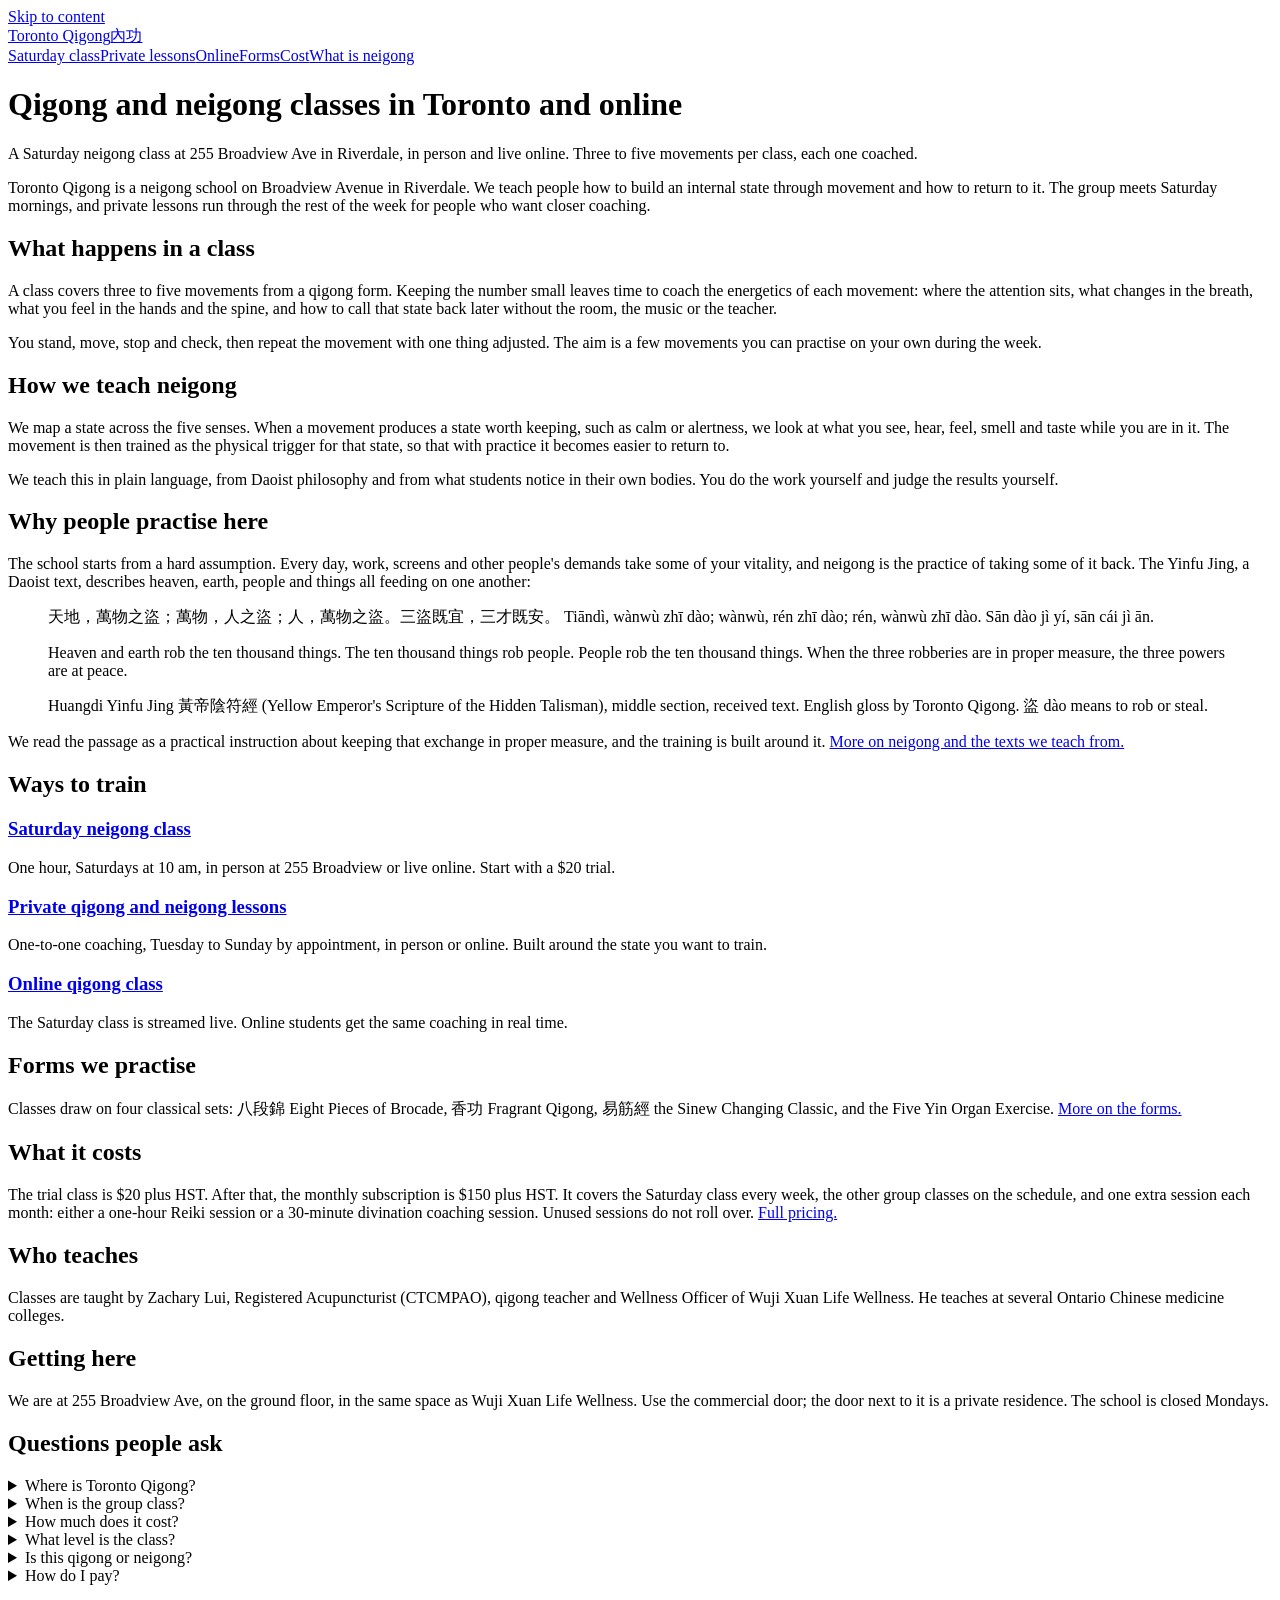
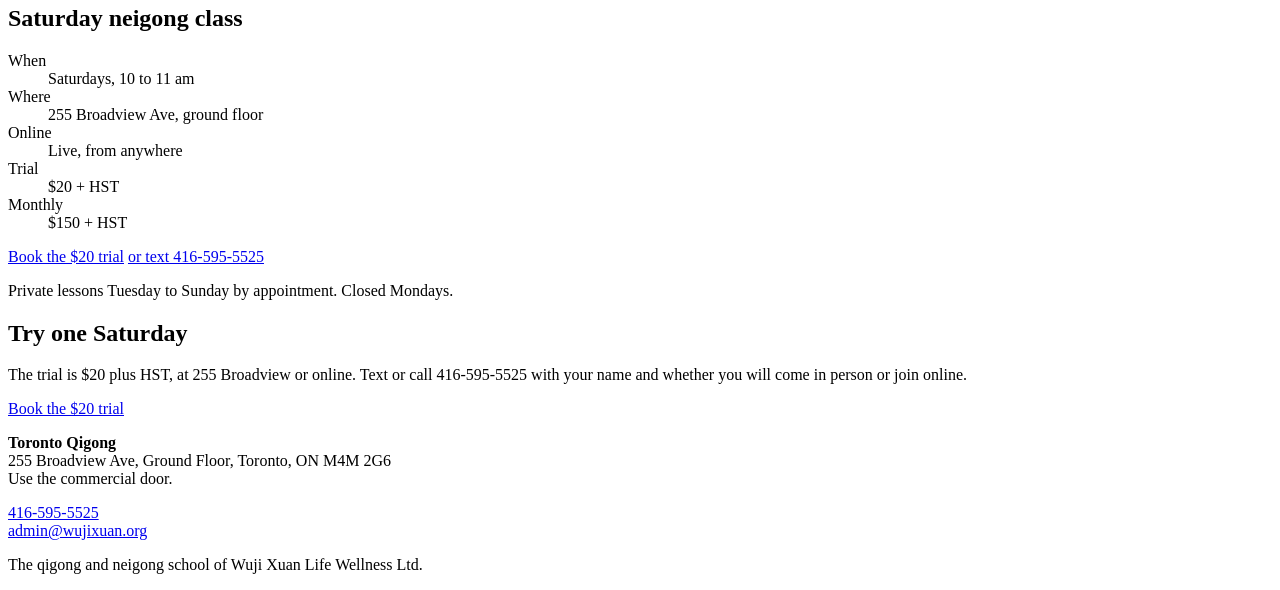
==== commit 1f3bc966: "Add postal code M4M 2G6 to address and schema Co-Authored-By: Claude Opus 5.5 <noreply@anthropic.com" ====
--- a/docs/index.html
+++ b/docs/index.html
@@ -20,7 +20,7 @@
 <meta property="og:image" content="https://torontoqigong.ca/assets/og.png">
 <meta property="og:locale" content="en_CA">
 <meta name="twitter:card" content="summary_large_image">
-<script type="application/ld+json">{"@context":"https://schema.org","@graph":[{"@type":["LocalBusiness","EducationalOrganization"],"@id":"https://torontoqigong.ca/#school","name":"Toronto Qigong","url":"https://torontoqigong.ca/","telephone":"+14165955525","email":"admin@wujixuan.org","address":{"@type":"PostalAddress","streetAddress":"255 Broadview Ave, Ground Floor","addressLocality":"Toronto","addressRegion":"ON","addressCountry":"CA"},"areaServed":["Toronto","Riverdale","Leslieville","East York","Canada"],"availableChannel":{"@type":"ServiceChannel","name":"Live online classes","serviceUrl":"https://torontoqigong.ca/online-qigong-class.html"},"parentOrganization":{"@type":"Organization","name":"Wuji Xuan Life Wellness Ltd"},"openingHoursSpecification":[{"@type":"OpeningHoursSpecification","dayOfWeek":"Saturday","opens":"10:00","closes":"11:00"}],"description":"Neigong and qigong classes in Toronto at 255 Broadview Ave and live online. Saturday group class in person and online, private lessons in person or online through the week.","makesOffer":[{"@type":"Offer","name":"Trial class","price":"20.00","priceCurrency":"CAD","description":"One Saturday neigong class. Plus HST."},{"@type":"Offer","name":"Monthly neigong subscription","price":"150.00","priceCurrency":"CAD","priceSpecification":{"@type":"UnitPriceSpecification","price":"150.00","priceCurrency":"CAD","unitText":"MONTH"},"description":"Saturday class every week, the other group classes on the schedule, plus one 1-hour Reiki session or one 30-minute divination coaching session each month. Plus HST."}]},{"@type":"Course","@id":"https://torontoqigong.ca/#saturday-class","name":"Saturday Neigong Class","description":"A one-hour neigong class taught through qigong forms. Three to five movements per class, with coaching on the energetics of each.","provider":{"@id":"https://torontoqigong.ca/#school"},"offers":[{"@type":"Offer","category":"Trial","price":"20.00","priceCurrency":"CAD"},{"@type":"Offer","category":"Subscription","price":"150.00","priceCurrency":"CAD"}],"hasCourseInstance":[{"@type":"CourseInstance","courseMode":"onsite","courseSchedule":{"@type":"Schedule","repeatFrequency":"P1W","byDay":"https://schema.org/Saturday","startTime":"10:00","endTime":"11:00","duration":"PT1H","scheduleTimezone":"America/Toronto"},"location":{"@type":"Place","name":"Toronto Qigong","address":{"@type":"PostalAddress","streetAddress":"255 Broadview Ave, Ground Floor","addressLocality":"Toronto","addressRegion":"ON","addressCountry":"CA"}}},{"@type":"CourseInstance","courseMode":"online","courseSchedule":{"@type":"Schedule","repeatFrequency":"P1W","byDay":"https://schema.org/Saturday","startTime":"10:00","endTime":"11:00","duration":"PT1H","scheduleTimezone":"America/Toronto"},"location":{"@type":"VirtualLocation","url":"https://torontoqigong.ca/online-qigong-class.html"}}]},{"@type":"FAQPage","mainEntity":[{"@type":"Question","name":"Where is Toronto Qigong?","acceptedAnswer":{"@type":"Answer","text":"255 Broadview Ave, ground floor, Toronto. Use the commercial door. The door beside it is residential."}},{"@type":"Question","name":"When is the group class?","acceptedAnswer":{"@type":"Answer","text":"Saturdays from 10 to 11 am. It runs in person at 255 Broadview and live online at the same time."}},{"@type":"Question","name":"How much does it cost?","acceptedAnswer":{"@type":"Answer","text":"A trial class is $20 plus HST. Ongoing students pay $150 plus HST per month."}},{"@type":"Question","name":"What level is the class?","acceptedAnswer":{"@type":"Answer","text":"Each class covers three to five movements, and the coaching is given to each person at their own level."}},{"@type":"Question","name":"Is this qigong or neigong?","acceptedAnswer":{"@type":"Answer","text":"Both words apply. We teach neigong, the internal side of practice, and we teach it through qigong forms."}},{"@type":"Question","name":"How do I pay?","acceptedAnswer":{"@type":"Answer","text":"By card online when you book, or by e-transfer or in person at the school."}}]}]}</script>
+<script type="application/ld+json">{"@context":"https://schema.org","@graph":[{"@type":["LocalBusiness","EducationalOrganization"],"@id":"https://torontoqigong.ca/#school","name":"Toronto Qigong","url":"https://torontoqigong.ca/","telephone":"+14165955525","email":"admin@wujixuan.org","address":{"@type":"PostalAddress","streetAddress":"255 Broadview Ave, Ground Floor","addressLocality":"Toronto","addressRegion":"ON","addressCountry":"CA","postalCode":"M4M 2G6"},"areaServed":["Toronto","Riverdale","Leslieville","East York","Canada"],"availableChannel":{"@type":"ServiceChannel","name":"Live online classes","serviceUrl":"https://torontoqigong.ca/online-qigong-class.html"},"parentOrganization":{"@type":"Organization","name":"Wuji Xuan Life Wellness Ltd"},"openingHoursSpecification":[{"@type":"OpeningHoursSpecification","dayOfWeek":"Saturday","opens":"10:00","closes":"11:00"}],"description":"Neigong and qigong classes in Toronto at 255 Broadview Ave and live online. Saturday group class in person and online, private lessons in person or online through the week.","makesOffer":[{"@type":"Offer","name":"Trial class","price":"20.00","priceCurrency":"CAD","description":"One Saturday neigong class. Plus HST."},{"@type":"Offer","name":"Monthly neigong subscription","price":"150.00","priceCurrency":"CAD","priceSpecification":{"@type":"UnitPriceSpecification","price":"150.00","priceCurrency":"CAD","unitText":"MONTH"},"description":"Saturday class every week, the other group classes on the schedule, plus one 1-hour Reiki session or one 30-minute divination coaching session each month. Plus HST."}]},{"@type":"Course","@id":"https://torontoqigong.ca/#saturday-class","name":"Saturday Neigong Class","description":"A one-hour neigong class taught through qigong forms. Three to five movements per class, with coaching on the energetics of each.","provider":{"@id":"https://torontoqigong.ca/#school"},"offers":[{"@type":"Offer","category":"Trial","price":"20.00","priceCurrency":"CAD"},{"@type":"Offer","category":"Subscription","price":"150.00","priceCurrency":"CAD"}],"hasCourseInstance":[{"@type":"CourseInstance","courseMode":"onsite","courseSchedule":{"@type":"Schedule","repeatFrequency":"P1W","byDay":"https://schema.org/Saturday","startTime":"10:00","endTime":"11:00","duration":"PT1H","scheduleTimezone":"America/Toronto"},"location":{"@type":"Place","name":"Toronto Qigong","address":{"@type":"PostalAddress","streetAddress":"255 Broadview Ave, Ground Floor","addressLocality":"Toronto","addressRegion":"ON","addressCountry":"CA"}}},{"@type":"CourseInstance","courseMode":"online","courseSchedule":{"@type":"Schedule","repeatFrequency":"P1W","byDay":"https://schema.org/Saturday","startTime":"10:00","endTime":"11:00","duration":"PT1H","scheduleTimezone":"America/Toronto"},"location":{"@type":"VirtualLocation","url":"https://torontoqigong.ca/online-qigong-class.html"}}]},{"@type":"FAQPage","mainEntity":[{"@type":"Question","name":"Where is Toronto Qigong?","acceptedAnswer":{"@type":"Answer","text":"255 Broadview Ave, ground floor, Toronto. Use the commercial door. The door beside it is residential."}},{"@type":"Question","name":"When is the group class?","acceptedAnswer":{"@type":"Answer","text":"Saturdays from 10 to 11 am. It runs in person at 255 Broadview and live online at the same time."}},{"@type":"Question","name":"How much does it cost?","acceptedAnswer":{"@type":"Answer","text":"A trial class is $20 plus HST. Ongoing students pay $150 plus HST per month."}},{"@type":"Question","name":"What level is the class?","acceptedAnswer":{"@type":"Answer","text":"Each class covers three to five movements, and the coaching is given to each person at their own level."}},{"@type":"Question","name":"Is this qigong or neigong?","acceptedAnswer":{"@type":"Answer","text":"Both words apply. We teach neigong, the internal side of practice, and we teach it through qigong forms."}},{"@type":"Question","name":"How do I pay?","acceptedAnswer":{"@type":"Answer","text":"By card online when you book, or by e-transfer or in person at the school."}}]}]}</script>
 </head>
 <body>
 <a class="skip" href="#main">Skip to content</a>
@@ -106,7 +106,7 @@
 <a class="btn" href="https://buy.stripe.com/8x228qePkgwX3b0cWZ3Nm0E">Book the $20 trial</a>
 </div></section>
 <footer>
-<p><b>Toronto Qigong</b><br>255 Broadview Ave, Ground Floor, Toronto, ON<br>Use the commercial door.</p>
+<p><b>Toronto Qigong</b><br>255 Broadview Ave, Ground Floor, Toronto, ON M4M 2G6<br>Use the commercial door.</p>
 <p><a href="tel:+14165955525">416-595-5525</a><br><a href="mailto:admin@wujixuan.org">admin@wujixuan.org</a></p>
 <p>The qigong and neigong school of Wuji Xuan Life Wellness Ltd.</p>
 </footer>
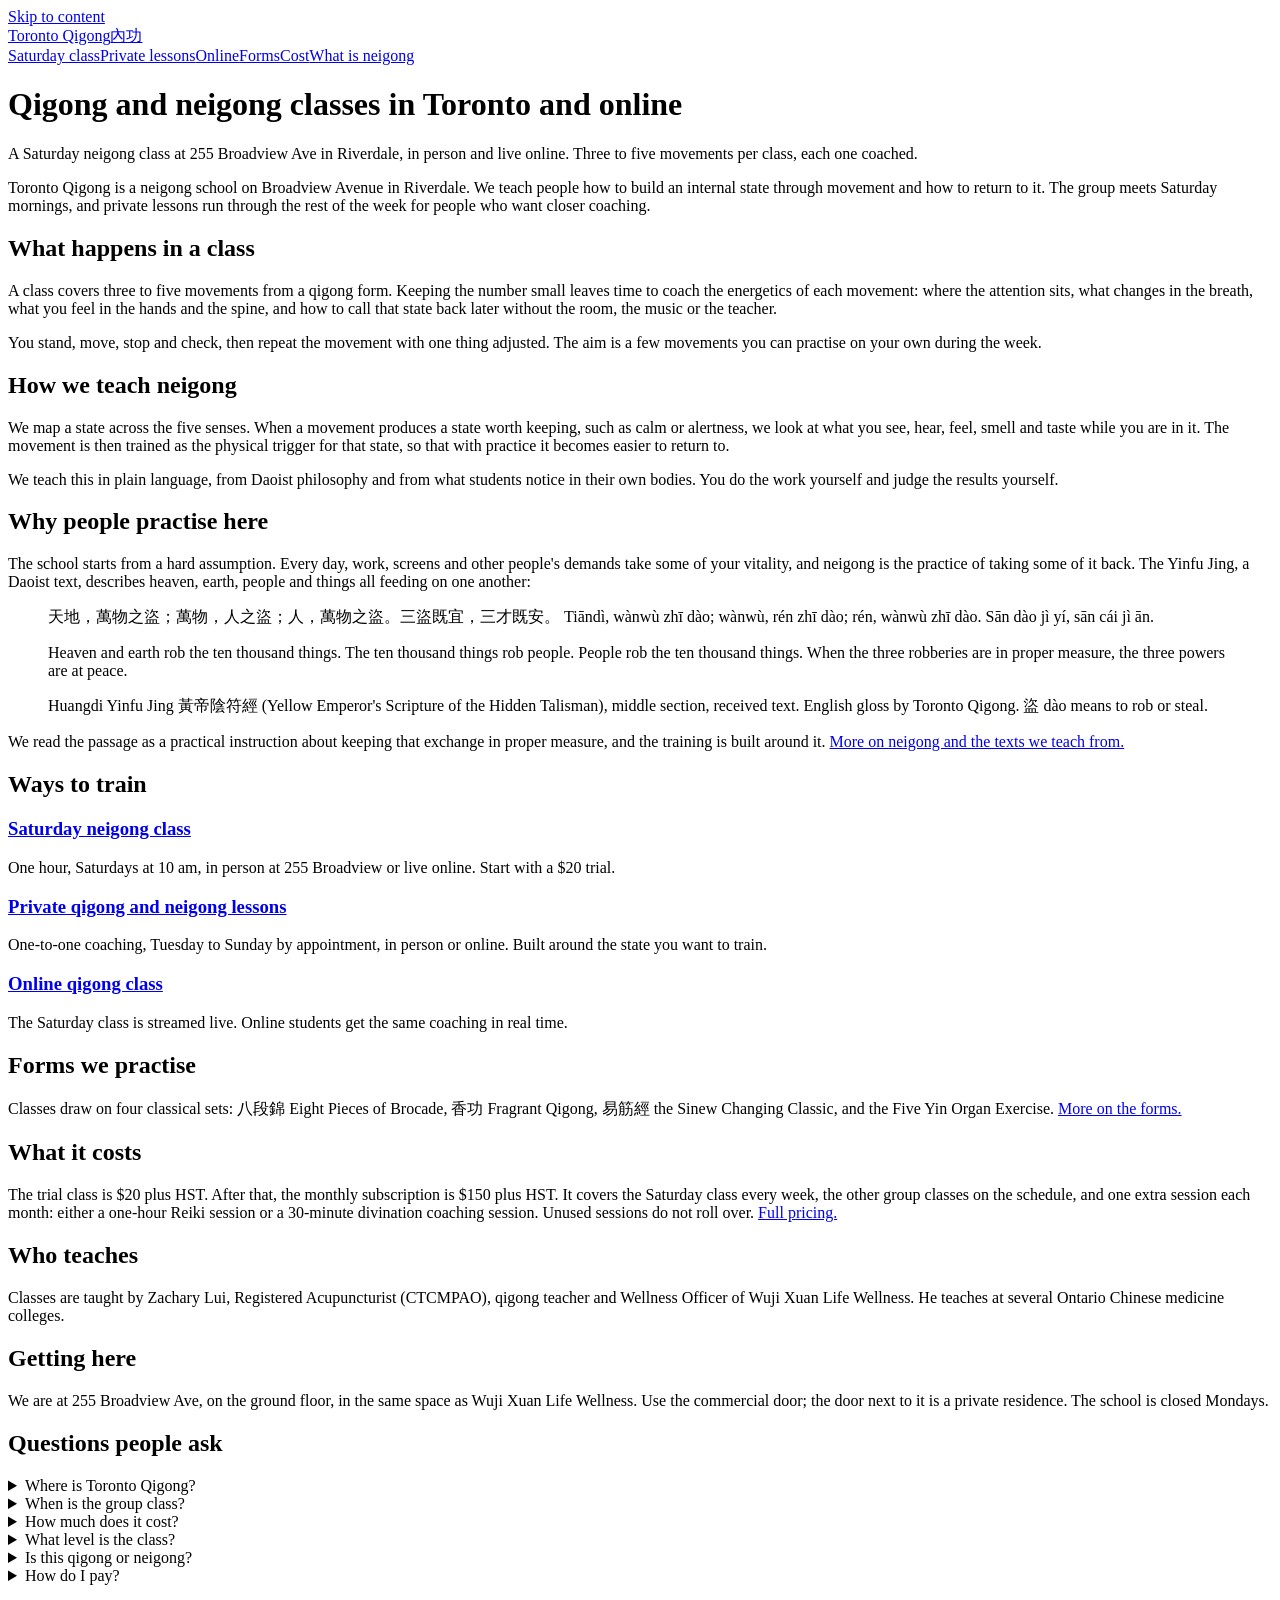
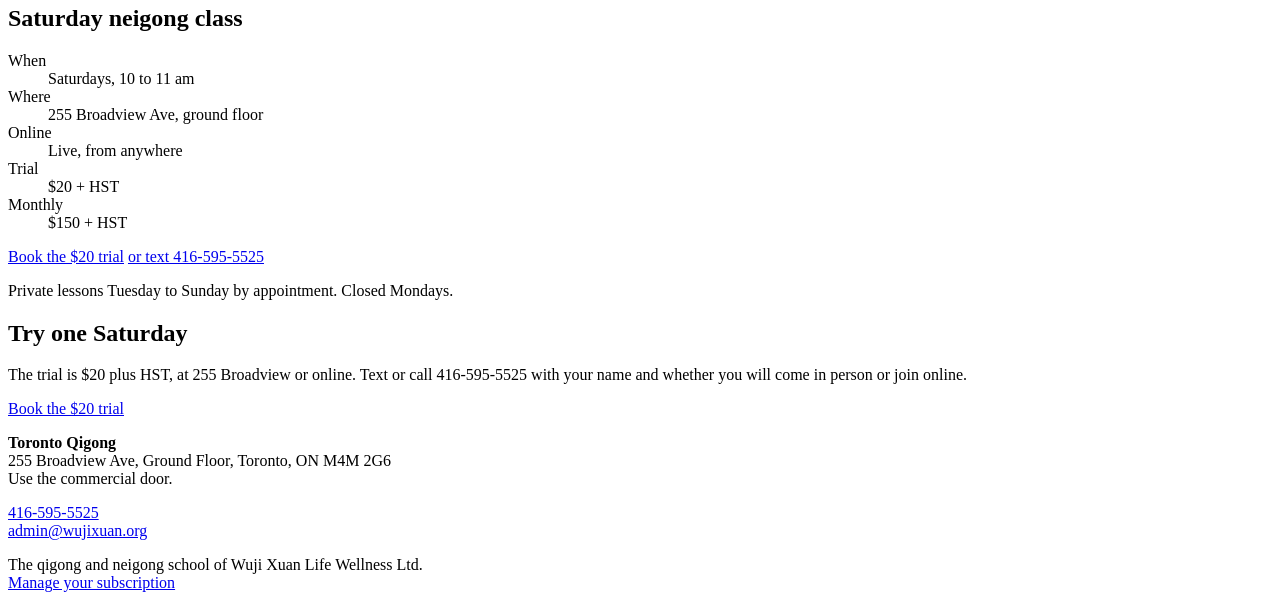
==== commit 314b8249: "Subscriber self-serve: Stripe portal link in footer and cost FAQ Co-Authored-By: Claude Opus 5.5 <no" ====
--- a/docs/index.html
+++ b/docs/index.html
@@ -108,7 +108,7 @@
 <footer>
 <p><b>Toronto Qigong</b><br>255 Broadview Ave, Ground Floor, Toronto, ON M4M 2G6<br>Use the commercial door.</p>
 <p><a href="tel:+14165955525">416-595-5525</a><br><a href="mailto:admin@wujixuan.org">admin@wujixuan.org</a></p>
-<p>The qigong and neigong school of Wuji Xuan Life Wellness Ltd.</p>
+<p>The qigong and neigong school of Wuji Xuan Life Wellness Ltd.<br><a href="https://billing.stripe.com/p/login/eVqbJ0ePkfsTfXMaOR3Nm00">Manage your subscription</a></p>
 </footer>
 </body>
 </html>
